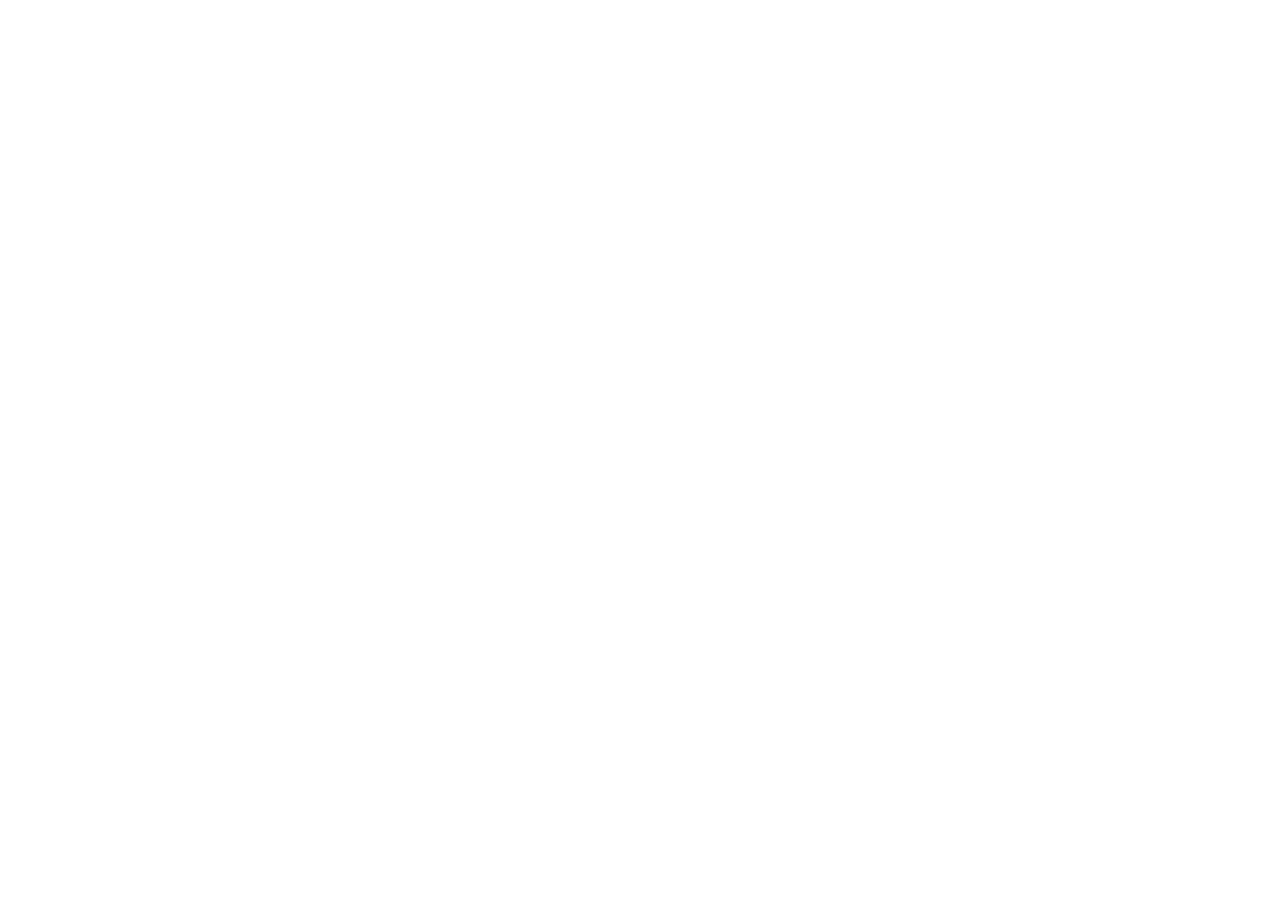
==== cart.html @ 14dc5f13 "Initial website" ====
<!DOCTYPE html>
<html lang="en">
<head>
    <meta charset="UTF-8">
    <meta http-equiv="X-UA-Compatible" content="IE=edge">
    <meta name="viewport" content="width=device-width, initial-scale=1.0">
    <title>Document</title>
</head>
<body>
    
</body>
</html>
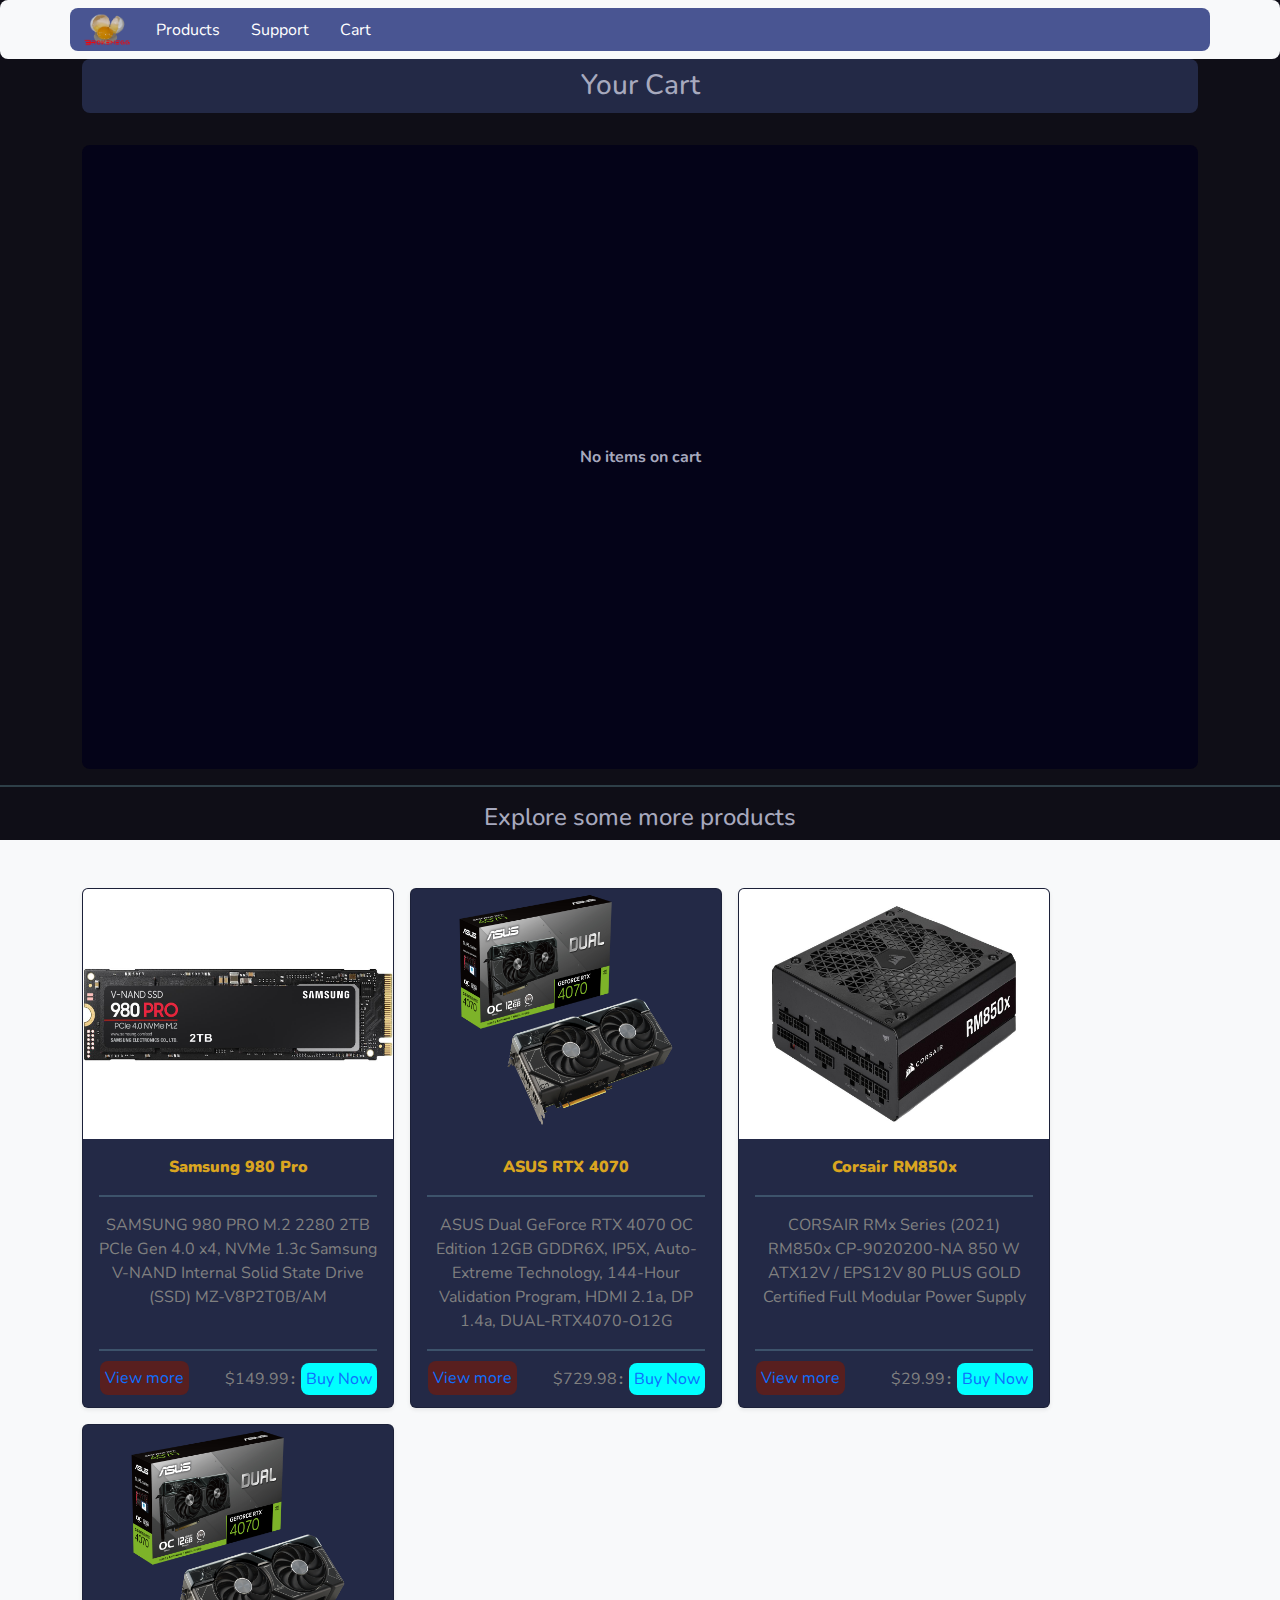
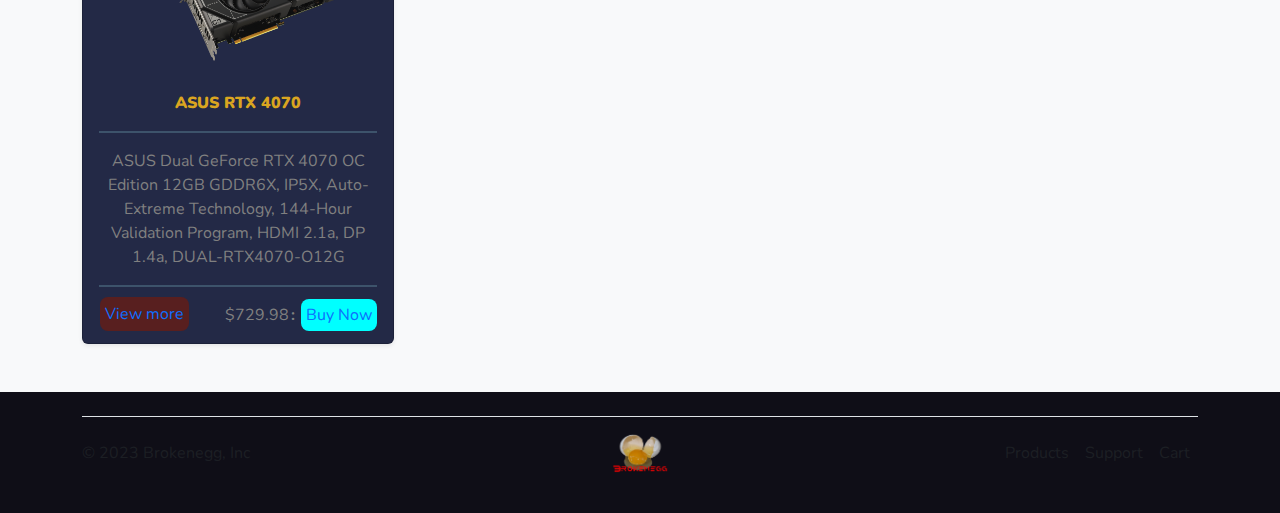
==== commit e78a3c8d: "Website on PC complete" ====
--- a/cart.html
+++ b/cart.html
@@ -1,12 +1,126 @@
 <!DOCTYPE html>
 <html lang="en">
 <head>
+    <link rel="icon" href="/pictures/transparentLogo.png">
     <meta charset="UTF-8">
     <meta http-equiv="X-UA-Compatible" content="IE=edge">
     <meta name="viewport" content="width=device-width, initial-scale=1.0">
-    <title>Document</title>
+    <title>Shopping Cart | Brokenegg</title>
+    <link href="https://cdn.jsdelivr.net/npm/bootstrap@5.2.3/dist/css/bootstrap.min.css" rel="stylesheet">
+    <script src="https://cdn.jsdelivr.net/npm/bootstrap@5.2.3/dist/js/bootstrap.bundle.min.js"></script>
+    <link rel="stylesheet" href="https://cdnjs.cloudflare.com/ajax/libs/font-awesome/4.7.0/css/font-awesome.min.css">
+    <link rel="stylesheet" href="style.css">
 </head>
 <body>
-    
+  <nav class="navbar navbar-expand-lg bg-body-tertiary d-flex flex-comumn sticky-top">
+    <div class="container-fluid container" id="navColor">
+      <a class="navbar-brand" href="index.html">
+        <img src="/pictures/transparentLogo.png" alt="brokenegg logo" width="50px">
+      </a>
+      <button class="navbar-toggler" type="button" data-bs-toggle="collapse" data-bs-target="#navbarNav" aria-controls="navbarNav" aria-expanded="false" aria-label="Toggle navigation">
+        <span class="navbar-toggler-icon"></span>
+      </button>
+      <div class="collapse navbar-collapse" id="navbarNav">
+        <ul class="navbar-nav">
+          <li class="nav-item">
+            <a class="nav-link active text-white" aria-current="page" href="productsLists.html">Products</a>
+          </li>
+          <li class="nav-item">
+            <a class="nav-link text-white" href="support.html">Support</a>
+          </li>
+          <li class="nav-item">
+            <a class="nav-link text-white" href="cart.html">Cart</a>
+          </li>
+        </ul>
+      </div>
+    </div>
+  </nav>
+      
+      <main>
+        <div class="container">
+            <h3 class="text-center pageTittle">
+                Your Cart
+            </h3>
+        <br>
+        </div>
+        <div class="container">
+            <p class="text-center bold" id="cartBox">No items on cart</p>
+        </div>
+        <hr>
+        <h4 class="container text-center">Explore some more products</h4>
+        <div class="album py-5 bg-body-tertiary products">
+            <div class="container productsItems">
+        
+              <div class="row row-cols-1 row-cols-sm-2 row-cols-md-3 g-3">
+                <div class="col itemMore">
+                    <div class="card shadow-sm">
+                      <a href="/products/samsung-980pro.html"><img src="/pictures/samsung-980pro/20-147-796-V01.jpg" alt="rat" width="auto" height="250px" margin="auto" class="bd-placeholder-img card-img-top"></a>
+                      <div class="card-body text-center relative">
+                        <p>
+                          <a class="tittleLink" href="/products/samsung-980pro.html"><span class="itemTittle">Samsung 980 Pro</span></a> <hr> SAMSUNG 980 PRO M.2 2280 2TB PCIe Gen 4.0 x4, NVMe 1.3c Samsung V-NAND Internal Solid State Drive (SSD) MZ-V8P2T0B/AM <br>
+                          <br><hr>
+                          <div class="right">$149.99<span class="bold">:</span> <a class="price" href="#">Buy Now</a> </div>
+                          <a class="viewMore left" href="/products/samsung-980pro.html">View more </a>
+                        </p>
+                      </div>
+                    </div>
+                  </div>
+                  <div class="col itemMore">
+                    <div class="card shadow-sm">
+                      <a href="/products/asus-rtx4070.html"><img src="/pictures/asus-4070/14-126-638-13.png" alt="Asus 4070 OC Edition" width="auto" height="250px" margin="auto" class="bd-placeholder-img card-img-top"></a>
+                      <div class="card-body text-center relative">
+                        <p>
+                          <a class="tittleLink" href="/products/asus-rtx4070.html"><span class="itemTittle">ASUS RTX 4070</span></a> <hr> ASUS Dual GeForce RTX 4070 OC Edition 12GB GDDR6X, IP5X, Auto-Extreme Technology, 144-Hour Validation Program, HDMI 2.1a, DP 1.4a, DUAL-RTX4070-O12G <br>
+                          <hr>
+                          <div class="right">$729.98<span class="bold">:</span> <a class="price" href="#">Buy Now</a> </div>
+                          <a class="viewMore left" href="/products/asus-rtx4070.html">View more </a>
+                        </p>
+                      </div>
+                    </div>
+                  </div>
+                  <div class="col itemMore">
+                    <div class="card shadow-sm">
+                      <a href="/products/corsair-rm850x.html"><img src="/pictures/corsair-rm850/17-139-272-V03.jpg" alt="Corsair PSU RM850x" width="auto" height="250px" margin="auto" class="bd-placeholder-img card-img-top"></a>
+                      <div class="card-body text-center relative">
+                        <p>
+                          <a class="tittleLink" href="/products/corsair-rm850x.html"><span class="itemTittle">Corsair RM850x</span></a> <hr> CORSAIR RMx Series (2021) RM850x CP-9020200-NA 850 W ATX12V / EPS12V 80 PLUS GOLD Certified Full Modular Power Supply <br>
+                          <br><hr>
+                          <div class="right">$29.99<span class="bold">:</span> <a class="price" href="#">Buy Now</a> </div>
+                          <a class="viewMore left" href="/products/corsair-rm850x.html">View more </a>
+                        </p>
+                      </div>
+                    </div>
+                  </div>
+                <div class="col itemMore">
+                    <div class="card shadow-sm">
+                      <a href="/products/asus-rtx4070.html"><img src="/pictures/asus-4070/14-126-638-13.png" alt="Asus 4070 OC Edition" width="auto" height="250px" margin="auto" class="bd-placeholder-img card-img-top"></a>
+                      <div class="card-body text-center relative">
+                        <p>
+                          <a class="tittleLink" href="/products/asus-rtx4070.html"><span class="itemTittle">ASUS RTX 4070</span></a> <hr> ASUS Dual GeForce RTX 4070 OC Edition 12GB GDDR6X, IP5X, Auto-Extreme Technology, 144-Hour Validation Program, HDMI 2.1a, DP 1.4a, DUAL-RTX4070-O12G
+                          <hr>
+                          <div class="right">$729.98<span class="bold">:</span> <a class="price" href="#">Buy Now</a> </div>
+                          <a class="viewMore left" href="/products/asus-rtx4070.html">View more </a>
+                        </p>
+                      </div>
+                    </div>
+                  </div>
+
+      </main>
+
+      <div class="container">
+        <footer class="d-flex flex-wrap justify-content-between align-items-center py-3 my-4 border-top">
+          <p class="col-md-4 mb-0 text-body-secondary">&copy; 2023 Brokenegg, Inc</p>
+      
+          <a href="index.html" class="col-md-4 d-flex align-items-center justify-content-center mb-3 mb-md-0 me-md-auto link-body-emphasis text-decoration-none">
+            <img src="/pictures/transparentLogo.png" alt="Brokenegg logo" width="auto" height="40">
+          </a>
+      
+          <ul class="nav col-md-4 justify-content-end">
+            <li class="nav-item"><a href="productsLists.html" class="nav-link px-2 text-body-secondary">Products</a></li>
+            <li class="nav-item"><a href="support.html" class="nav-link px-2 text-body-secondary">Support</a></li>
+            <li class="nav-item"><a href="cart.html" class="nav-link px-2 text-body-secondary">Cart</a></li>
+          </ul>
+        </footer>
+      </div>
 </body>
 </html>--- a/style.css
+++ b/style.css
@@ -0,0 +1,309 @@
+@import url('https://fonts.googleapis.com/css2?family=Nunito&display=swap');
+
+body {
+    background-color: #0f0e17;
+    color: #a7a9be;
+    font-family: 'Nunito', sans-serif;
+}
+
+nav {
+    background-color: #2e375e;
+    border-radius: 8px;
+}
+nav li{
+    padding-right: 15px;
+}
+
+.tittle {
+    color: black;
+    font-size: large;
+}
+
+.price {
+    background-color: aqua;
+    padding: 5px;
+    border-radius: 8px;
+    text-decoration: none;
+}
+
+.price:hover {
+    background-color: rgb(34, 32, 32);
+    color: #124aff;
+}
+
+.priceRight{
+    position: absolute;
+    right: 50px;
+    bottom: 15px;
+}
+
+.viewMore {
+    background-color: rgb(88, 31, 31);
+    padding: 5px;
+    border-radius: 8px;
+    text-decoration: none;
+}
+
+.viewMore:hover {
+    background-color: rgb(34, 32, 32);
+    color: #124aff;
+}
+
+.bold {
+    font-weight: bolder;
+    padding: 2px;
+}
+
+#navColor {
+    background-color: #495592;
+    border-radius: 8px;
+}
+
+.right {
+    float: right;
+}
+
+.left {
+    position: absolute;
+    left: 17px;
+    bottom: 12px;
+}
+
+.tittleLink {
+    text-decoration: none;
+    font-weight: 700;
+}
+
+.itemTittle:hover {
+    text-decoration: underline;
+    color: #0f0e17;
+}
+
+.productInf {
+    float: right;
+    color: white;
+}
+
+.itemDiv {
+    background-color: #232946;
+}
+
+.pageTittle {
+    background-color: #232946;
+    padding: 10px;
+    border-radius: 8px;
+}
+
+hr {
+    border: 1px solid #8bd3dd;
+}
+
+#carouselExampleIndicators {
+    width: 550px;
+    padding: 15px;
+    position: absolute;
+}
+
+#itemCarousel {
+    position: relative;
+}
+
+.itemDescrip {
+    position: absolute;
+    background-color: #232946;
+    width: 400px;
+    top: 30px;
+    right: 200px;
+}
+
+.pictureCarousel1 {
+    top: 190px;
+    left: 30px;
+}
+
+.pictureCarousel2 {
+    top: 39px;
+    left: 30px;
+}
+
+.pictureCarousel3 {
+    top: 260px;
+    left: 30px;
+}
+
+.pictureCarousel4 {
+    top: 275px;
+    left: 30px;
+}
+
+.pictureCarousel5 {
+    top: 265px;
+    left: 30px;
+}
+
+.pictureCarousel6 {
+    top: 255px;
+    left: 30px;
+}
+
+.itemPadding1 {
+    padding: 380px;
+}
+
+.itemPadding2 {
+    padding: 220px;
+}
+
+.itemPadding3 {
+    padding: 460px
+}
+
+.itemPadding4 {
+    padding: 450px;
+}
+
+.itemPadding5 {
+    padding: 430px;
+}
+
+.itemPadding6 {
+    padding: 428px;
+}
+
+.itemTittle {
+    color: goldenrod;
+    font-weight: bolder;
+}
+
+.itemSpecs {
+    color: gray;
+}
+
+.card {
+    background-color: #232946;
+    color: gray;
+}
+
+#cartBox {
+    background-color: #040318;
+    border-radius: 8px;
+    padding: 300px;
+}
+
+.carouselButton {
+    background-color: black;
+    color: black;
+}
+
+.indexCarousel {
+    width: 1250px;
+    height: 500px;
+}
+
+.itemMore {
+    width: 328px;
+}
+
+.itemMaintittle {
+    color: goldenrod;
+    font-weight: bolder;
+}
+
+.rounded {
+    border-radius: 8px;
+}
+
+.paddingPrice {
+    padding: 1px;
+    padding-top: 11px;
+}
+
+input, textarea {
+    background-color: #040318;
+    color: #fffffe;
+    font-family: 'Nunito', sans-serif;
+    border: 3px;
+    border-color: #2e375e;
+    border-style: solid;
+    border-radius: 9px;
+    padding: 8px;
+
+}
+
+input:focus, textarea:focus {
+    border: rgb(34, 32, 32) 5px solid;
+}
+
+input[type=submit], input[type=reset] {
+    color: #7f5af0;
+    font-family: 'Acme', sans-serif;
+    border: 3px;
+    border-color: #485592;
+    border-style: solid;
+    border-radius: 9px;
+    padding: 4px;
+    background-color: #02ffff;
+
+}
+
+input[type=submit]:hover, input[type=reset]:hover {
+    background-color: rgb(34, 32, 32);
+    color: #124aff;
+}
+
+.nounderline {
+    text-decoration: none;
+    font-size: large;
+}
+
+@media screen and (max-width: 480px) {
+    .indexCarousel {
+        width: 380px;
+        padding-right: 23px;
+    }
+    #navColor {
+        background-color: #2e375e;
+    }
+    #cartBox {
+        padding: 100px;
+        height: auto;
+    }
+    /* .products {
+        position: relative;
+        padding: 10px
+    } */
+    .productsItems {
+        padding: 50px;
+    }
+    .pictureCarousel1 {
+        display: none;
+    }
+    .pictureCarousel2 {
+        display: none;
+    }
+    .pictureCarousel3 {
+        display: none;
+    }
+    .pictureCarousel3 {
+        display: none;
+    }
+    .pictureCarousel4 {
+        display: none;
+    }
+    .pictureCarousel5 {
+        display: none;
+    }
+    .pictureCarousel6 {
+        display: none;
+    }
+    .itemDescrip {
+        top: 0px;
+        left: 22px;
+        width: 350px;
+
+    }
+    #itemPadding {
+        padding: 150px;
+        padding-bottom: 620px;
+    }
+}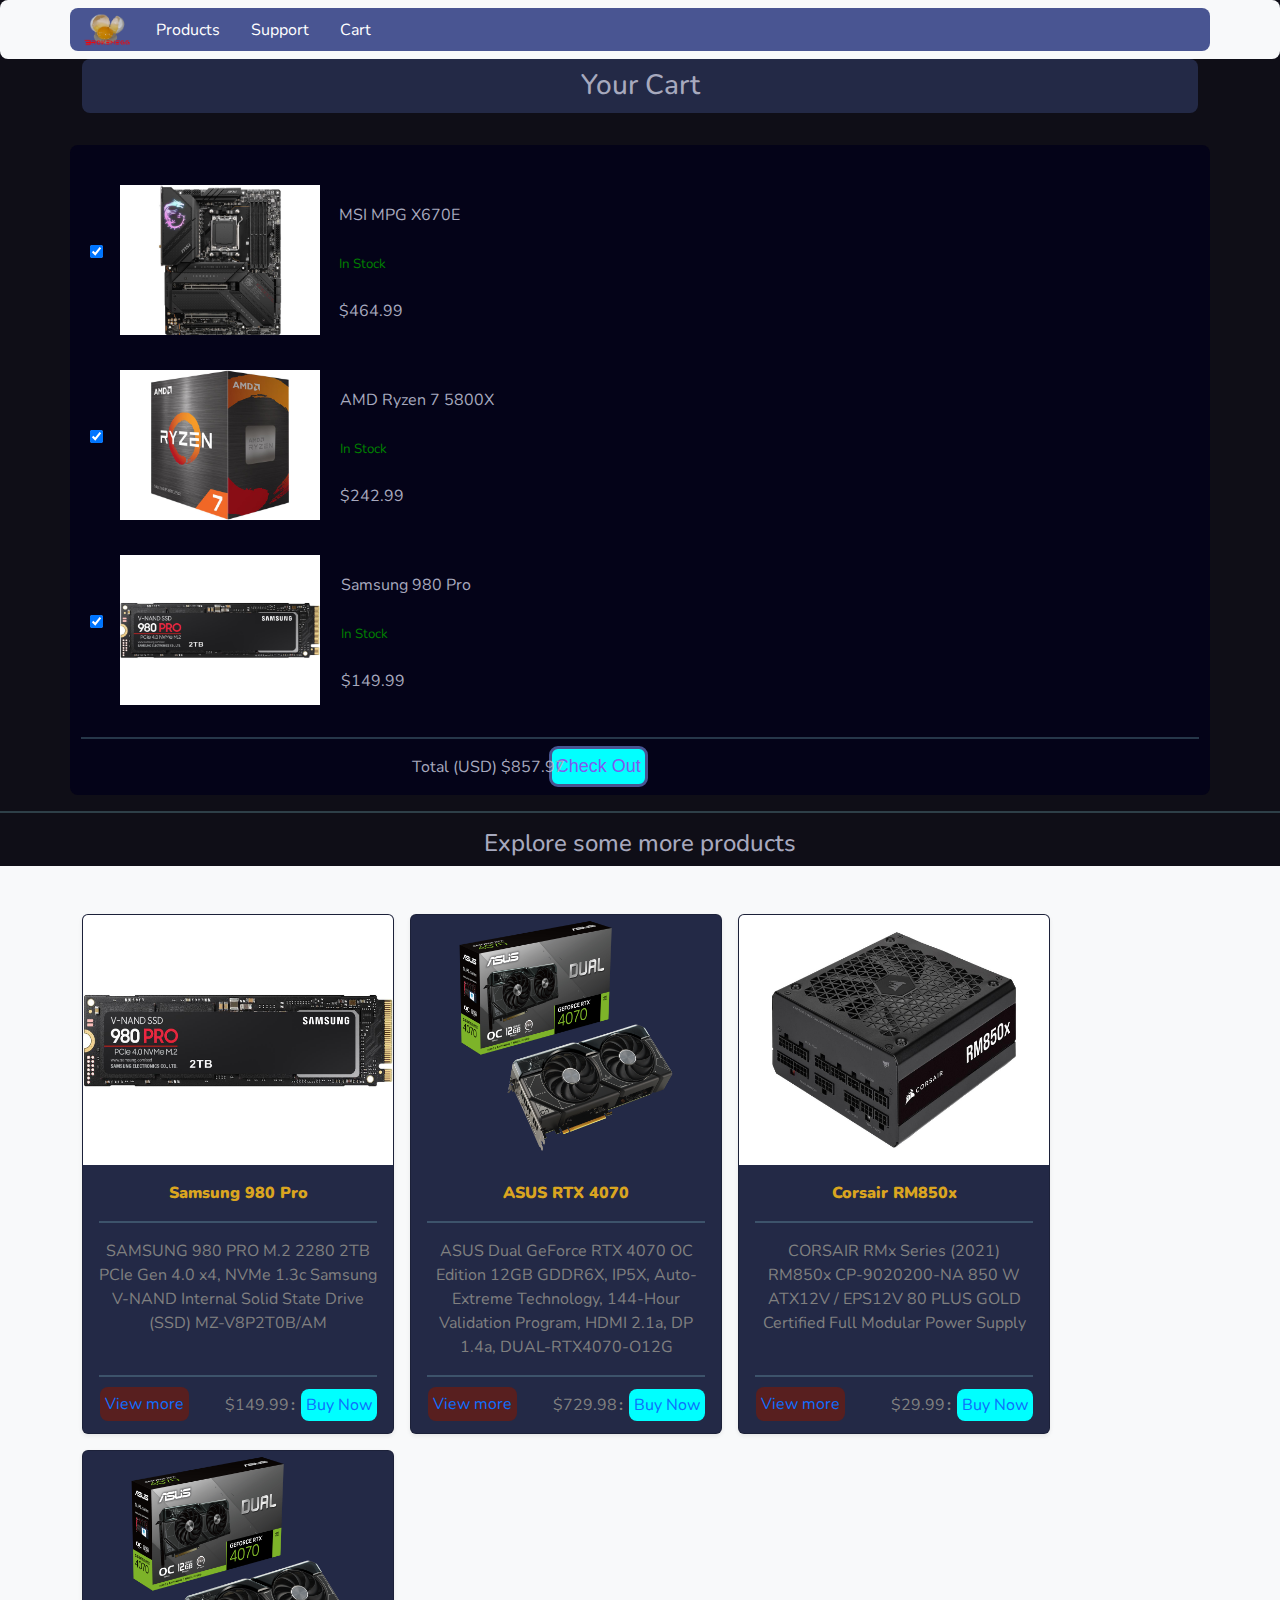
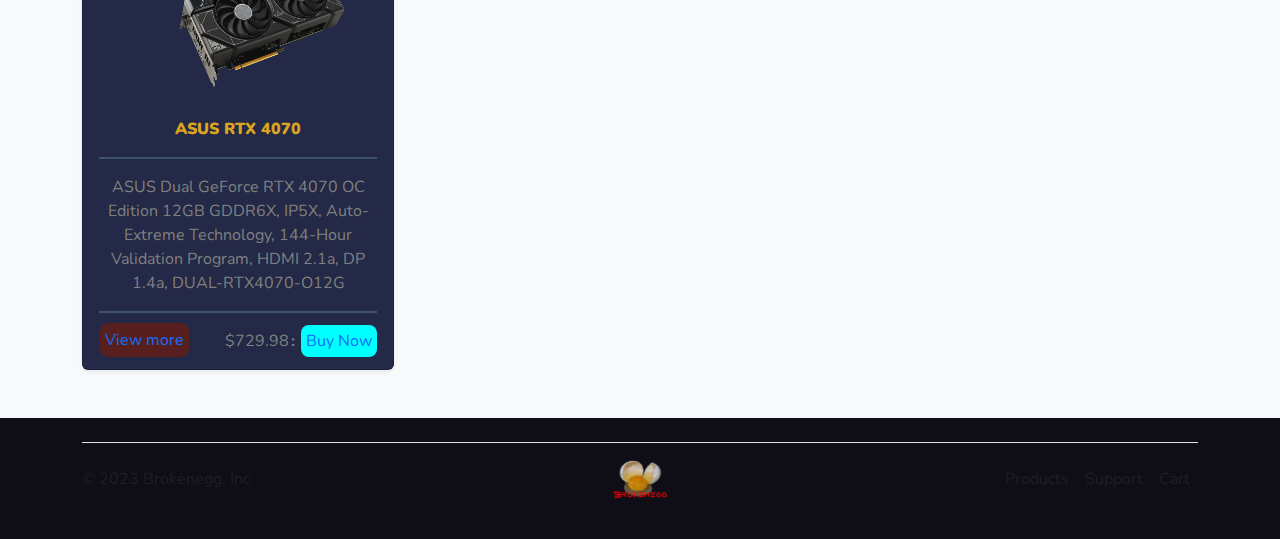
==== commit 3aa9a980: "Changes to cart and checkout" ====
--- a/cart.html
+++ b/cart.html
@@ -1,7 +1,7 @@
 <!DOCTYPE html>
 <html lang="en">
 <head>
-    <link rel="icon" href="/pictures/transparentLogo.png">
+    <link rel="icon" href="pictures/transparentLogo.png">
     <meta charset="UTF-8">
     <meta http-equiv="X-UA-Compatible" content="IE=edge">
     <meta name="viewport" content="width=device-width, initial-scale=1.0">
@@ -15,7 +15,7 @@
   <nav class="navbar navbar-expand-lg bg-body-tertiary d-flex flex-comumn sticky-top">
     <div class="container-fluid container" id="navColor">
       <a class="navbar-brand" href="index.html">
-        <img src="/pictures/transparentLogo.png" alt="brokenegg logo" width="50px">
+        <img src="pictures/transparentLogo.png" alt="brokenegg logo" width="50px">
       </a>
       <button class="navbar-toggler" type="button" data-bs-toggle="collapse" data-bs-target="#navbarNav" aria-controls="navbarNav" aria-expanded="false" aria-label="Toggle navigation">
         <span class="navbar-toggler-icon"></span>
@@ -43,8 +43,55 @@
             </h3>
         <br>
         </div>
-        <div class="container">
-            <p class="text-center bold" id="cartBox">No items on cart</p>
+        <div class="container" id="cartBox">
+          <div>
+            <input type="checkbox" name="item1" id="check1" checked>
+            <label for="item1" id="item1">
+              <img src="pictures/msi-x670e/13-144-550-01.jpg" alt="">
+              <div id="item1Des">
+                MSI MPG X670E
+                <br><br>
+                <span class="stock">
+                  In Stock
+                </span>
+                <br><br>
+                $464.99
+              </div>
+            </label>
+          </div>
+          <div>
+            <input type="checkbox" name="item2" id="check2" checked>
+            <label for="item2" id="item2">
+              <img src="pictures/ryzen7-5800x/19-113-665-V01.jpg" alt="">
+              <div id="item2Des">
+                AMD Ryzen 7 5800X
+                <br><br>
+                <span class="stock">
+                  In Stock
+                </span>
+                <br><br>
+                $242.99
+              </div>
+            </label>
+          </div>
+          <div>
+            <input type="checkbox" name="item3" id="check3" checked>
+            <label for="item3" id="item3">
+              <img src="pictures/samsung-980pro/20-147-796-V01.jpg" alt="">
+              <div id="item3Des">
+                Samsung 980 Pro
+                <br><br>
+                <span class="stock">
+                  In Stock
+                </span>
+                <br><br>
+                $149.99
+              </div>
+            </label>
+          </div>
+          <hr id="cartDiv">
+          <a href="checkout.html" class="button nounderline" id="checkoutB">Check Out</a>
+          <p id="cartPrice">Total (USD) $857.97</p>
         </div>
         <hr>
         <h4 class="container text-center">Explore some more products</h4>
@@ -54,52 +101,52 @@
               <div class="row row-cols-1 row-cols-sm-2 row-cols-md-3 g-3">
                 <div class="col itemMore">
                     <div class="card shadow-sm">
-                      <a href="/products/samsung-980pro.html"><img src="/pictures/samsung-980pro/20-147-796-V01.jpg" alt="rat" width="auto" height="250px" margin="auto" class="bd-placeholder-img card-img-top"></a>
+                      <a href="products/samsung-980pro.html"><img src="pictures/samsung-980pro/20-147-796-V01.jpg" alt="rat" width="auto" height="250px" margin="auto" class="bd-placeholder-img card-img-top"></a>
                       <div class="card-body text-center relative">
                         <p>
-                          <a class="tittleLink" href="/products/samsung-980pro.html"><span class="itemTittle">Samsung 980 Pro</span></a> <hr> SAMSUNG 980 PRO M.2 2280 2TB PCIe Gen 4.0 x4, NVMe 1.3c Samsung V-NAND Internal Solid State Drive (SSD) MZ-V8P2T0B/AM <br>
+                          <a class="tittleLink" href="products/samsung-980pro.html"><span class="itemTittle">Samsung 980 Pro</span></a> <hr> SAMSUNG 980 PRO M.2 2280 2TB PCIe Gen 4.0 x4, NVMe 1.3c Samsung V-NAND Internal Solid State Drive (SSD) MZ-V8P2T0B/AM <br>
                           <br><hr>
                           <div class="right">$149.99<span class="bold">:</span> <a class="price" href="#">Buy Now</a> </div>
-                          <a class="viewMore left" href="/products/samsung-980pro.html">View more </a>
+                          <a class="viewMore left" href="products/samsung-980pro.html">View more </a>
                         </p>
                       </div>
                     </div>
                   </div>
                   <div class="col itemMore">
                     <div class="card shadow-sm">
-                      <a href="/products/asus-rtx4070.html"><img src="/pictures/asus-4070/14-126-638-13.png" alt="Asus 4070 OC Edition" width="auto" height="250px" margin="auto" class="bd-placeholder-img card-img-top"></a>
+                      <a href="products/asus-rtx4070.html"><img src="pictures/asus-4070/14-126-638-13.png" alt="Asus 4070 OC Edition" width="auto" height="250px" margin="auto" class="bd-placeholder-img card-img-top"></a>
                       <div class="card-body text-center relative">
                         <p>
-                          <a class="tittleLink" href="/products/asus-rtx4070.html"><span class="itemTittle">ASUS RTX 4070</span></a> <hr> ASUS Dual GeForce RTX 4070 OC Edition 12GB GDDR6X, IP5X, Auto-Extreme Technology, 144-Hour Validation Program, HDMI 2.1a, DP 1.4a, DUAL-RTX4070-O12G <br>
+                          <a class="tittleLink" href="products/asus-rtx4070.html"><span class="itemTittle">ASUS RTX 4070</span></a> <hr> ASUS Dual GeForce RTX 4070 OC Edition 12GB GDDR6X, IP5X, Auto-Extreme Technology, 144-Hour Validation Program, HDMI 2.1a, DP 1.4a, DUAL-RTX4070-O12G <br>
                           <hr>
                           <div class="right">$729.98<span class="bold">:</span> <a class="price" href="#">Buy Now</a> </div>
-                          <a class="viewMore left" href="/products/asus-rtx4070.html">View more </a>
+                          <a class="viewMore left" href="products/asus-rtx4070.html">View more </a>
                         </p>
                       </div>
                     </div>
                   </div>
                   <div class="col itemMore">
                     <div class="card shadow-sm">
-                      <a href="/products/corsair-rm850x.html"><img src="/pictures/corsair-rm850/17-139-272-V03.jpg" alt="Corsair PSU RM850x" width="auto" height="250px" margin="auto" class="bd-placeholder-img card-img-top"></a>
+                      <a href="products/corsair-rm850x.html"><img src="pictures/corsair-rm850/17-139-272-V03.jpg" alt="Corsair PSU RM850x" width="auto" height="250px" margin="auto" class="bd-placeholder-img card-img-top"></a>
                       <div class="card-body text-center relative">
                         <p>
-                          <a class="tittleLink" href="/products/corsair-rm850x.html"><span class="itemTittle">Corsair RM850x</span></a> <hr> CORSAIR RMx Series (2021) RM850x CP-9020200-NA 850 W ATX12V / EPS12V 80 PLUS GOLD Certified Full Modular Power Supply <br>
+                          <a class="tittleLink" href="products/corsair-rm850x.html"><span class="itemTittle">Corsair RM850x</span></a> <hr> CORSAIR RMx Series (2021) RM850x CP-9020200-NA 850 W ATX12V / EPS12V 80 PLUS GOLD Certified Full Modular Power Supply <br>
                           <br><hr>
                           <div class="right">$29.99<span class="bold">:</span> <a class="price" href="#">Buy Now</a> </div>
-                          <a class="viewMore left" href="/products/corsair-rm850x.html">View more </a>
+                          <a class="viewMore left" href="products/corsair-rm850x.html">View more </a>
                         </p>
                       </div>
                     </div>
                   </div>
                 <div class="col itemMore">
                     <div class="card shadow-sm">
-                      <a href="/products/asus-rtx4070.html"><img src="/pictures/asus-4070/14-126-638-13.png" alt="Asus 4070 OC Edition" width="auto" height="250px" margin="auto" class="bd-placeholder-img card-img-top"></a>
+                      <a href="products/asus-rtx4070.html"><img src="pictures/asus-4070/14-126-638-13.png" alt="Asus 4070 OC Edition" width="auto" height="250px" margin="auto" class="bd-placeholder-img card-img-top"></a>
                       <div class="card-body text-center relative">
                         <p>
-                          <a class="tittleLink" href="/products/asus-rtx4070.html"><span class="itemTittle">ASUS RTX 4070</span></a> <hr> ASUS Dual GeForce RTX 4070 OC Edition 12GB GDDR6X, IP5X, Auto-Extreme Technology, 144-Hour Validation Program, HDMI 2.1a, DP 1.4a, DUAL-RTX4070-O12G
+                          <a class="tittleLink" href="products/asus-rtx4070.html"><span class="itemTittle">ASUS RTX 4070</span></a> <hr> ASUS Dual GeForce RTX 4070 OC Edition 12GB GDDR6X, IP5X, Auto-Extreme Technology, 144-Hour Validation Program, HDMI 2.1a, DP 1.4a, DUAL-RTX4070-O12G
                           <hr>
                           <div class="right">$729.98<span class="bold">:</span> <a class="price" href="#">Buy Now</a> </div>
-                          <a class="viewMore left" href="/products/asus-rtx4070.html">View more </a>
+                          <a class="viewMore left" href="products/asus-rtx4070.html">View more </a>
                         </p>
                       </div>
                     </div>
@@ -112,7 +159,7 @@
           <p class="col-md-4 mb-0 text-body-secondary">&copy; 2023 Brokenegg, Inc</p>
       
           <a href="index.html" class="col-md-4 d-flex align-items-center justify-content-center mb-3 mb-md-0 me-md-auto link-body-emphasis text-decoration-none">
-            <img src="/pictures/transparentLogo.png" alt="Brokenegg logo" width="auto" height="40">
+            <img src="pictures/transparentLogo.png" alt="Brokenegg logo" width="auto" height="40">
           </a>
       
           <ul class="nav col-md-4 justify-content-end">
--- a/style.css
+++ b/style.css
@@ -188,6 +188,116 @@
     background-color: #040318;
     border-radius: 8px;
     padding: 300px;
+    padding-bottom: 350px;
+    position: relative;
+}
+
+label img {
+    width: 200px;
+}
+
+#check1 {
+    position: absolute;
+    top: 100px;
+    left: 20px;
+}
+
+#item1 {
+    position: absolute;
+    top: 40px;
+    left: 50px;
+}
+
+#item1Des {
+    position: absolute;
+    right: -140px;
+    top: 18px;
+}
+
+#check2 {
+    position: absolute;
+    top: 285px;
+    left: 20px;
+}
+
+#item2 {
+    position: absolute;
+    top: 225px;
+    left: 50px;
+}
+
+#item2Des {
+    position: absolute;
+    right: -174px;
+    top: 18px;
+}
+
+#check3 {
+    position: absolute;
+    top: 470px;
+    left: 20px;
+}
+
+#item3 {
+    position: absolute;
+    top: 410px;
+    left: 50px;
+}
+
+#item3Des {
+    position: absolute;
+    right: -151px;
+    top: 18px;
+}
+
+.stock {
+    font-size: smaller;
+    color: green;
+}
+
+/* #item {
+    position: absolute;
+    top: 0px;
+} */
+
+#cartDes {
+    background-color: white;
+    padding-right: 100px;
+}
+
+#cartDiv {
+    width: 98%;
+    position: absolute;
+    bottom: 40px;
+    left: 1%;
+}
+
+#cartPrice {
+    position: absolute;
+    left: 30%;
+    bottom: 0px;
+}
+
+#checkoutB {
+    position: absolute;
+    bottom: 8px;
+    left: 42%;
+}
+
+.button {
+    color: #7f5af0;
+    font-family: 'Acme', sans-serif;
+    border: 3px;
+    border-color: #485592;
+    border-style: solid;
+    border-radius: 9px;
+    padding: 4px;
+    background-color: #02ffff;
+}
+
+.button:hover {
+    background-color: rgb(34, 32, 32);
+    color: #124aff;
 }
 
 .carouselButton {
@@ -256,10 +366,51 @@
     font-size: large;
 }
 
+.carouselMobile {
+    display: none;
+}
+
 @media screen and (max-width: 480px) {
     .indexCarousel {
-        width: 380px;
-        padding-right: 23px;
+        width: 370px;
+        height: 425px;
+        position: relative;
+    }
+    .carousel-inner {
+        position: absolute;
+        right: 0px;
+    }
+    .indexInfo {
+        bottom: -55px;
+        padding: 167px;
+        position: relative;
+    }
+    .indexInfoL {
+        bottom: -25px;
+        padding: 167px;
+        position: relative;
+    }
+    .indexImage {
+        position: absolute;
+        top: -50px;
+        width: 300px;
+        height: 198px;
+        left: 35px;
+    }
+    .indexLogo {
+        position: absolute;
+        top: 25px;
+        width: 300px;
+        height: 198px;
+        left: 35px;
+    }
+    .carouselPC {
+        display: none;
+    }
+    .carouselMobile {
+        display: contents;
+        /* position: absolute;
+        bottom: 100px; */
     }
     #navColor {
         background-color: #2e375e;
@@ -275,35 +426,36 @@
     .productsItems {
         padding: 50px;
     }
-    .pictureCarousel1 {
+    /* .pictureCarousel1 {
         display: none;
-    }
-    .pictureCarousel2 {
+    } */
+    .itemPadding1 {
+        background-color: wheat;
+        padding-bottom: 800px;
+        padding-right: 0px;
+    }
+    .picturemCarousel1 {
+        width: 100px;
+    }
+    .carousel-inner {
+        top: 0px;
+        left: 0px;
+        
+    }
+    .itemDescrip {
+        position: absolute;
+        bottom: 0px;
+        left: -170px;
+        width: 350px;
+        height: 747px;
         display: none;
-    }
-    .pictureCarousel3 {
-        display: none;
-    }
-    .pictureCarousel3 {
-        display: none;
-    }
-    .pictureCarousel4 {
-        display: none;
-    }
-    .pictureCarousel5 {
-        display: none;
-    }
-    .pictureCarousel6 {
-        display: none;
-    }
-    .itemDescrip {
-        top: 0px;
-        left: 22px;
-        width: 350px;
-
     }
     #itemPadding {
         padding: 150px;
         padding-bottom: 620px;
     }
+    .itemMore {
+        width: 5000px;
+        left: 0px;
+    }
 }